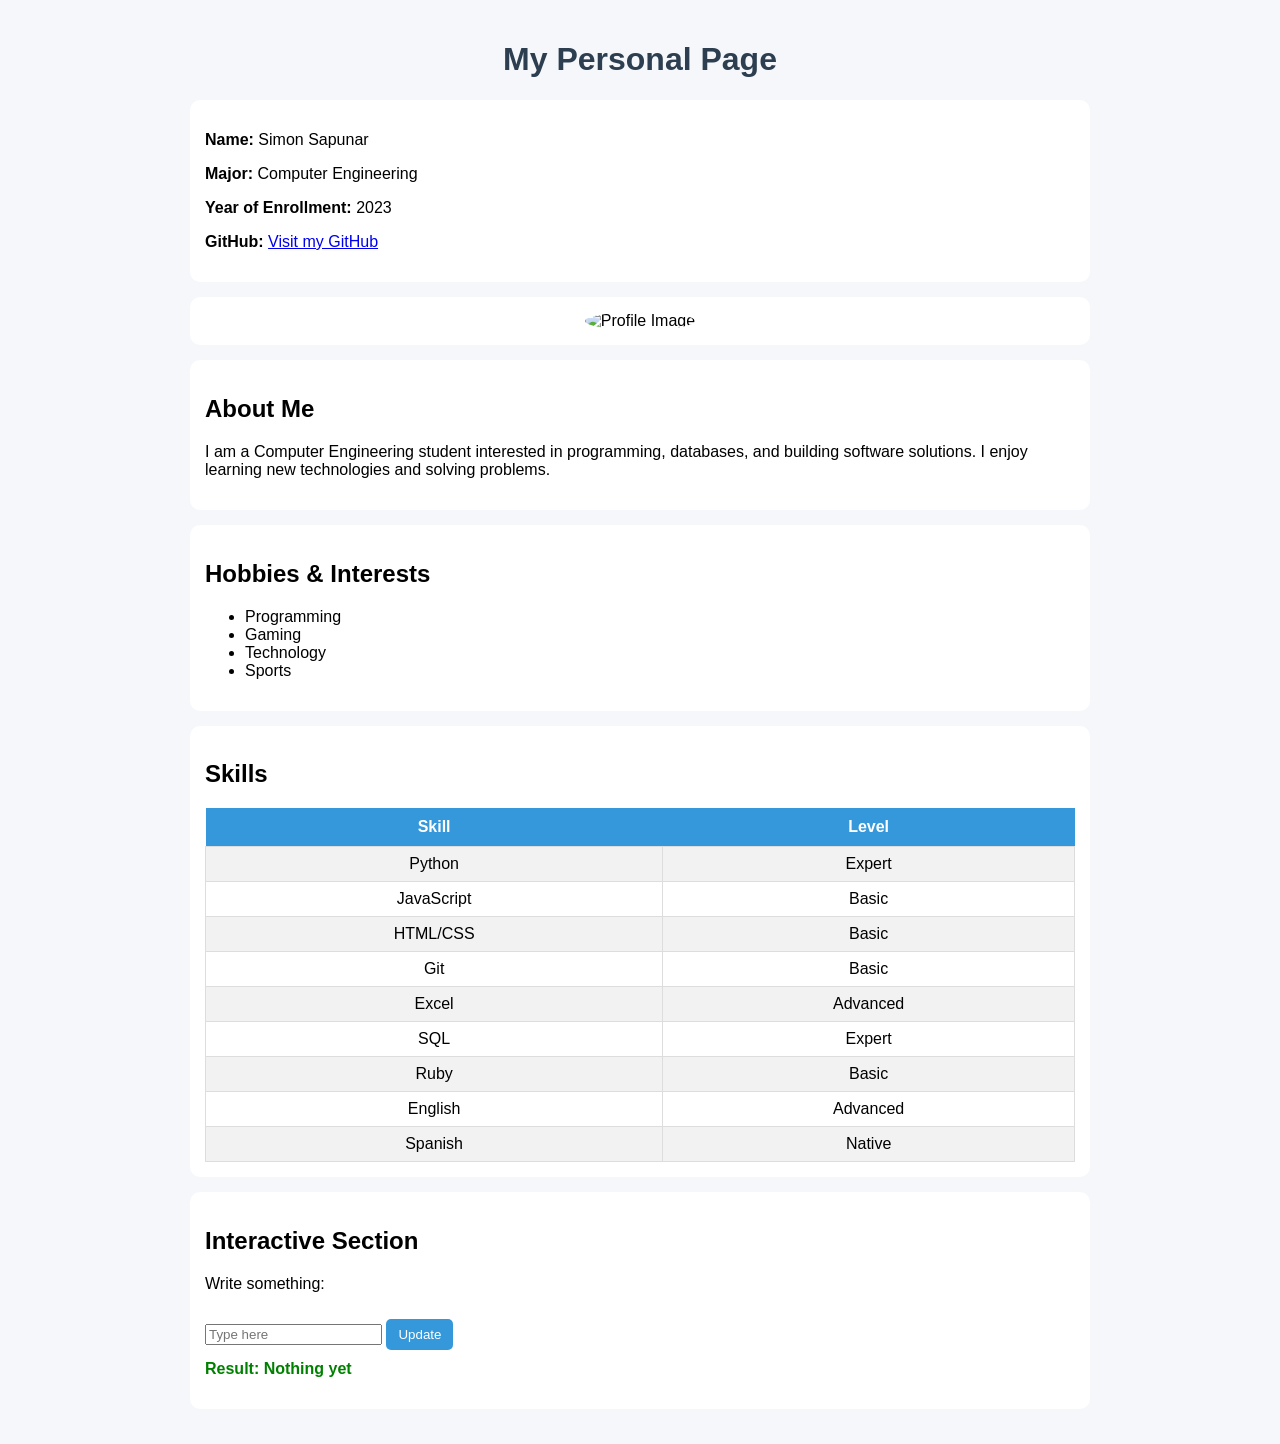
==== index.html @ 9180f2d0 "Add initial HTML and CSS files for personal webpage" ====
<!DOCTYPE html>
<html lang="en">
<head>
    <meta charset="UTF-8">
    <meta name="viewport" content="width=device-width, initial-scale=1.0">
    <title>My Personal Page</title>

    <!-- Conexión con CSS -->
    <link rel="stylesheet" href="styles.css">

    <script>
        function updateText() {
            var inputValue = document.getElementById("userInput").value;
            document.getElementById("outputText").innerText = inputValue;
        }
    </script>
</head>

<body>

<div class="container">

    <h1 class="title">My Personal Page</h1>

    <section class="info">
        <p><strong>Name:</strong> Simon Sapunar</p>
        <p><strong>Major:</strong> Computer Engineering</p>
        <p><strong>Year of Enrollment:</strong> 2023</p>
        <p><strong>GitHub:</strong> 
            <a href="https://github.com/SSapunar" target="_blank">
                Visit my GitHub
            </a>
        </p>
    </section>

    <section class="image-section">
        <img src="https://via.placeholder.com/200" alt="Profile Image">
    </section>

    <section class="summary">
        <h2>About Me</h2>
        <p>
            I am a Computer Engineering student interested in programming, databases, 
            and building software solutions. I enjoy learning new technologies and solving problems.
        </p>
    </section>

    <section class="hobbies">
        <h2>Hobbies & Interests</h2>
        <ul>
            <li>Programming</li>
            <li>Gaming</li>
            <li>Technology</li>
            <li>Sports</li>
        </ul>
    </section>

    <section class="skills">
        <h2>Skills</h2>
        <table>
            <tr>
                <th>Skill</th>
                <th>Level</th>
            </tr>
            <tr><td>Python</td><td>Expert</td></tr>
            <tr><td>JavaScript</td><td>Basic</td></tr>
            <tr><td>HTML/CSS</td><td>Basic</td></tr>
            <tr><td>Git</td><td>Basic</td></tr>
            <tr><td>Excel</td><td>Advanced</td></tr>
            <tr><td>SQL</td><td>Expert</td></tr>
            <tr><td>Ruby</td><td>Basic</td></tr>
            <tr><td>English</td><td>Advanced</td></tr>
            <tr><td>Spanish</td><td>Native</td></tr>
        </table>
    </section>

    <section class="interactive">
        <h2>Interactive Section</h2>
        <p>Write something:</p>

        <input type="text" id="userInput" placeholder="Type here">
        <button onclick="updateText()">Update</button>

        <p class="result">Result: <span id="outputText">Nothing yet</span></p>
    </section>

</div>

</body>
</html>
---- styles.css ----
/* Fuente general */
body {
    font-family: 'Segoe UI', Tahoma, Geneva, Verdana, sans-serif;
    background-color: #f5f7fa;
    margin: 0;
    padding: 0;
}

/* Contenedor principal */
.container {
    max-width: 900px;
    margin: auto;
    padding: 20px;
}

/* Título */
.title {
    text-align: center;
    color: #2c3e50;
}

/* Secciones */
section {
    background: white;
    margin: 15px 0;
    padding: 15px;
    border-radius: 10px;
}

/* Imagen */
.image-section {
    text-align: center;
}

.image-section img {
    width: 200px;
    border-radius: 50%;
}

/* Tabla */
table {
    width: 100%;
    border-collapse: collapse;
}

th {
    background-color: #3498db;
    color: white;
    padding: 10px;
}

td {
    text-align: center;
    padding: 8px;
    border: 1px solid #ddd;
}

tr:nth-child(even) {
    background-color: #f2f2f2;
}

/* Botón */
button {
    margin-top: 10px;
    padding: 8px 12px;
    border: none;
    background-color: #3498db;
    color: white;
    border-radius: 5px;
    cursor: pointer;
}

button:hover {
    background-color: #2980b9;
}

/* Resultado */
.result {
    margin-top: 10px;
    font-weight: bold;
    color: green;
}

/* Responsive */
@media (max-width: 600px) {
    .container {
        padding: 10px;
    }

    .image-section img {
        width: 150px;
    }

    table, th, td {
        font-size: 14px;
    }
}
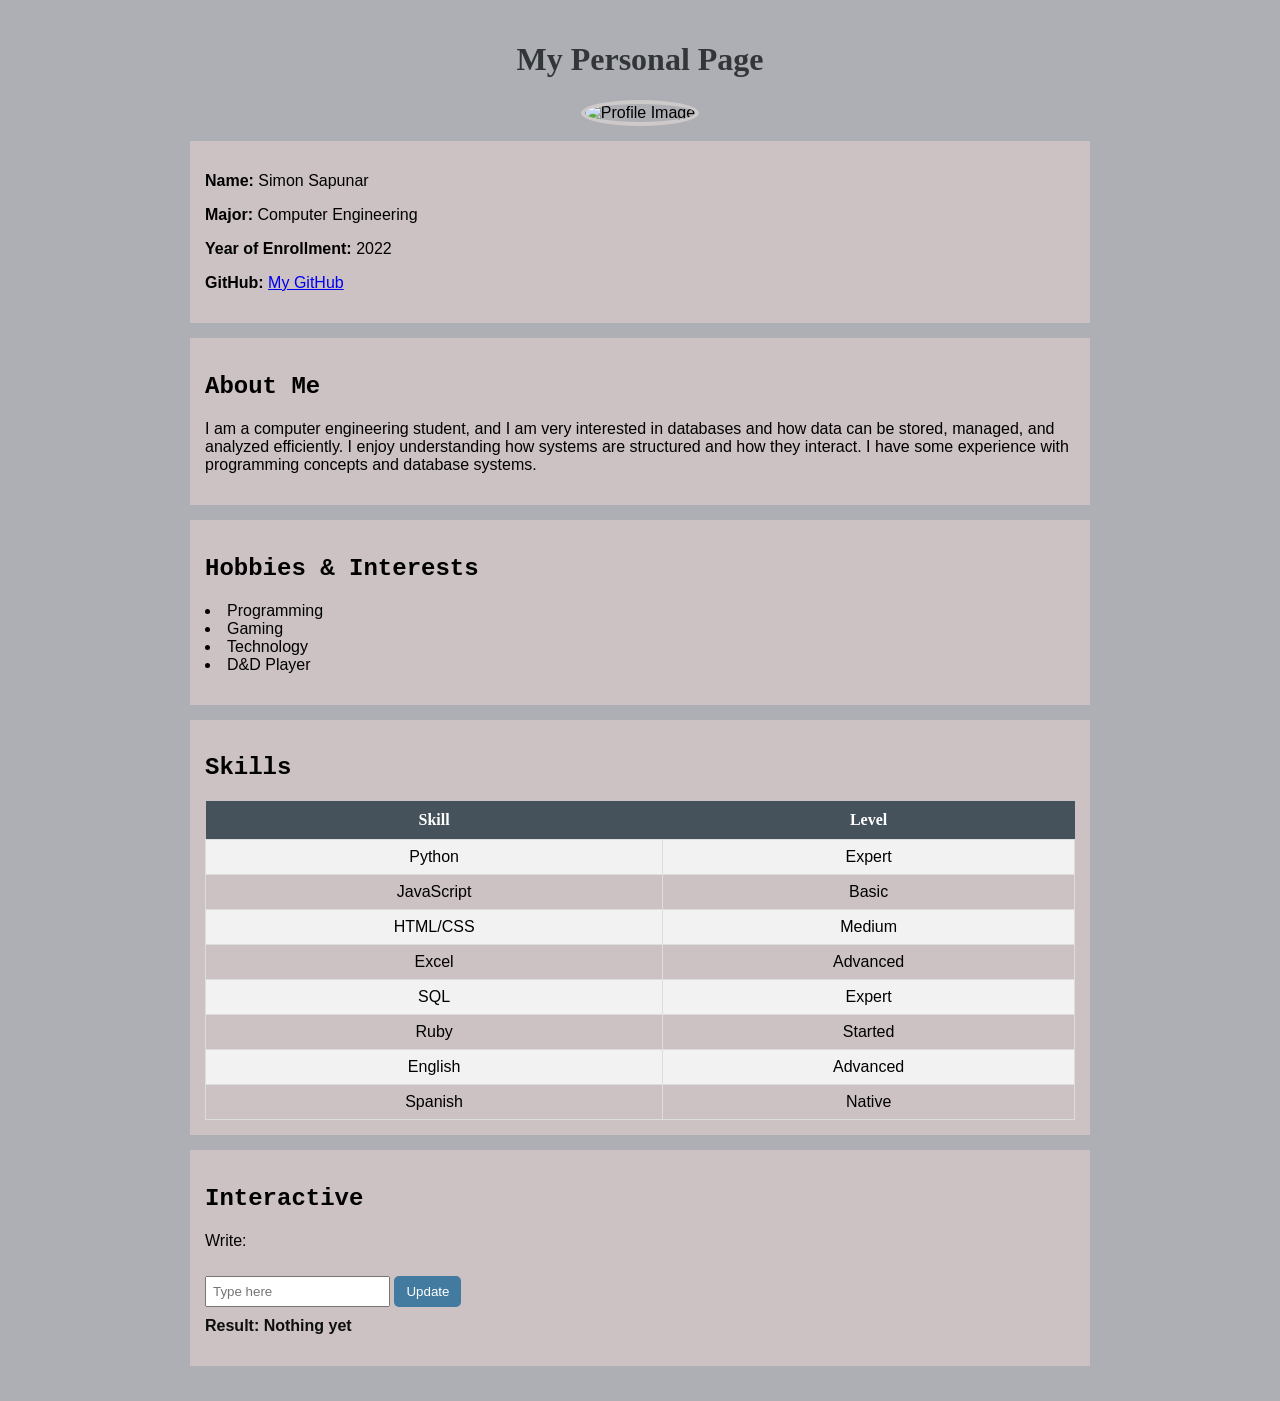
==== commit ba8497aa: "Refactor HTML structure and update CSS styles for improved layout and readability" ====
--- a/index.html
+++ b/index.html
@@ -4,44 +4,42 @@
     <meta charset="UTF-8">
     <meta name="viewport" content="width=device-width, initial-scale=1.0">
     <title>My Personal Page</title>
-
-    <!-- Conexión con CSS -->
     <link rel="stylesheet" href="styles.css">
 
     <script>
-        function updateText() {
-            var inputValue = document.getElementById("userInput").value;
-            document.getElementById("outputText").innerText = inputValue;
+        function Text() {
+            var i = document.getElementById("Input").value;
+            document.getElementById("output").innerText = i;
         }
     </script>
 </head>
-
-<body>
-
+<body>  
 <div class="container">
 
     <h1 class="title">My Personal Page</h1>
 
+    <section class="image-section">
+        <img src="https://avatars.githubusercontent.com/u/130682835?v=4" alt="Profile Image">
+    </section>
+
     <section class="info">
         <p><strong>Name:</strong> Simon Sapunar</p>
         <p><strong>Major:</strong> Computer Engineering</p>
-        <p><strong>Year of Enrollment:</strong> 2023</p>
+        <p><strong>Year of Enrollment:</strong> 2022</p>
         <p><strong>GitHub:</strong> 
             <a href="https://github.com/SSapunar" target="_blank">
-                Visit my GitHub
+                My GitHub
             </a>
         </p>
     </section>
 
-    <section class="image-section">
-        <img src="https://via.placeholder.com/200" alt="Profile Image">
-    </section>
 
-    <section class="summary">
+    <section class="Summary">
         <h2>About Me</h2>
         <p>
-            I am a Computer Engineering student interested in programming, databases, 
-            and building software solutions. I enjoy learning new technologies and solving problems.
+            I am a computer engineering student, and I am very interested in databases and how data can be stored, managed, and analyzed efficiently. 
+            I enjoy understanding how systems are structured and how they interact. 
+            I have some experience with programming concepts and database systems.
         </p>
     </section>
 
@@ -51,7 +49,7 @@
             <li>Programming</li>
             <li>Gaming</li>
             <li>Technology</li>
-            <li>Sports</li>
+            <li>D&D Player</li>
         </ul>
     </section>
 
@@ -64,27 +62,25 @@
             </tr>
             <tr><td>Python</td><td>Expert</td></tr>
             <tr><td>JavaScript</td><td>Basic</td></tr>
-            <tr><td>HTML/CSS</td><td>Basic</td></tr>
-            <tr><td>Git</td><td>Basic</td></tr>
+            <tr><td>HTML/CSS</td><td>Medium</td></tr>
             <tr><td>Excel</td><td>Advanced</td></tr>
             <tr><td>SQL</td><td>Expert</td></tr>
-            <tr><td>Ruby</td><td>Basic</td></tr>
+            <tr><td>Ruby</td><td>Started</td></tr>
             <tr><td>English</td><td>Advanced</td></tr>
             <tr><td>Spanish</td><td>Native</td></tr>
         </table>
     </section>
 
     <section class="interactive">
-        <h2>Interactive Section</h2>
-        <p>Write something:</p>
+        <h2>Interactive</h2>
+        <p>Write:</p>
 
-        <input type="text" id="userInput" placeholder="Type here">
-        <button onclick="updateText()">Update</button>
+        <input type="text" id="Input" placeholder="Type here">
+        <button onclick="Text()">Update</button>
 
-        <p class="result">Result: <span id="outputText">Nothing yet</span></p>
+        <p class="result">Result: <span id="output">Nothing yet</span></p>
     </section>
 
 </div>
-
 </body>
 </html>
--- a/styles.css
+++ b/styles.css
@@ -1,12 +1,12 @@
-/* Fuente general */
+/* Fondo general */
 body {
     font-family: 'Segoe UI', Tahoma, Geneva, Verdana, sans-serif;
-    background-color: #f5f7fa;
+    background-color: #aeafb4;
     margin: 0;
     padding: 0;
 }
 
-/* Contenedor principal */
+/* Contenedor */
 .container {
     max-width: 900px;
     margin: auto;
@@ -16,25 +16,47 @@
 /* Título */
 .title {
     text-align: center;
-    color: #2c3e50;
+    color: #0f1314c6;
+    font-family: Georgia, serif;
 }
 
-/* Secciones */
+/* Secciones (cajas) */
 section {
-    background: white;
+    background: rgba(219, 204, 204, 0.669);
     margin: 15px 0;
-    padding: 15px;
-    border-radius: 10px;
+    padding: 15px;;
+}
+
+/* EXCEPCIÓN: imagen sin contenedor */
+.image-section {
+    background: transparent;
+    border: none;
+    padding: 0;
+    margin-top: 20px;
+    text-align: center;
 }
 
 /* Imagen */
-.image-section {
-    text-align: center;
-}
-
 .image-section img {
     width: 200px;
     border-radius: 50%;
+    border: 4px solid rgb(207, 202, 202); /* marco */
+}
+
+/* Subtítulos */
+h2 {
+    font-family: 'Courier New', monospace;
+}
+
+/* Texto */
+p, li {
+    font-family: Verdana, sans-serif;
+}
+
+/* Lista */
+ul {
+    list-style-position: inside;
+    padding: 0;
 }
 
 /* Tabla */
@@ -43,20 +65,30 @@
     border-collapse: collapse;
 }
 
+/* Encabezado */
 th {
-    background-color: #3498db;
+    background-color: #45525b;
     color: white;
     padding: 10px;
+    font-family: Georgia, serif;
 }
 
+/* Celdas */
 td {
     text-align: center;
     padding: 8px;
     border: 1px solid #ddd;
 }
 
+/* Filas alternadas */
 tr:nth-child(even) {
     background-color: #f2f2f2;
+}
+
+/* Input */
+input {
+    padding: 6px;
+    font-family: Verdana, sans-serif;
 }
 
 /* Botón */
@@ -64,10 +96,11 @@
     margin-top: 10px;
     padding: 8px 12px;
     border: none;
-    background-color: #3498db;
+    background-color: #437ba0;
     color: white;
     border-radius: 5px;
     cursor: pointer;
+    font-family: Arial, sans-serif;
 }
 
 button:hover {
@@ -78,7 +111,7 @@
 .result {
     margin-top: 10px;
     font-weight: bold;
-    color: green;
+    color: rgb(13, 14, 13);
 }
 
 /* Responsive */
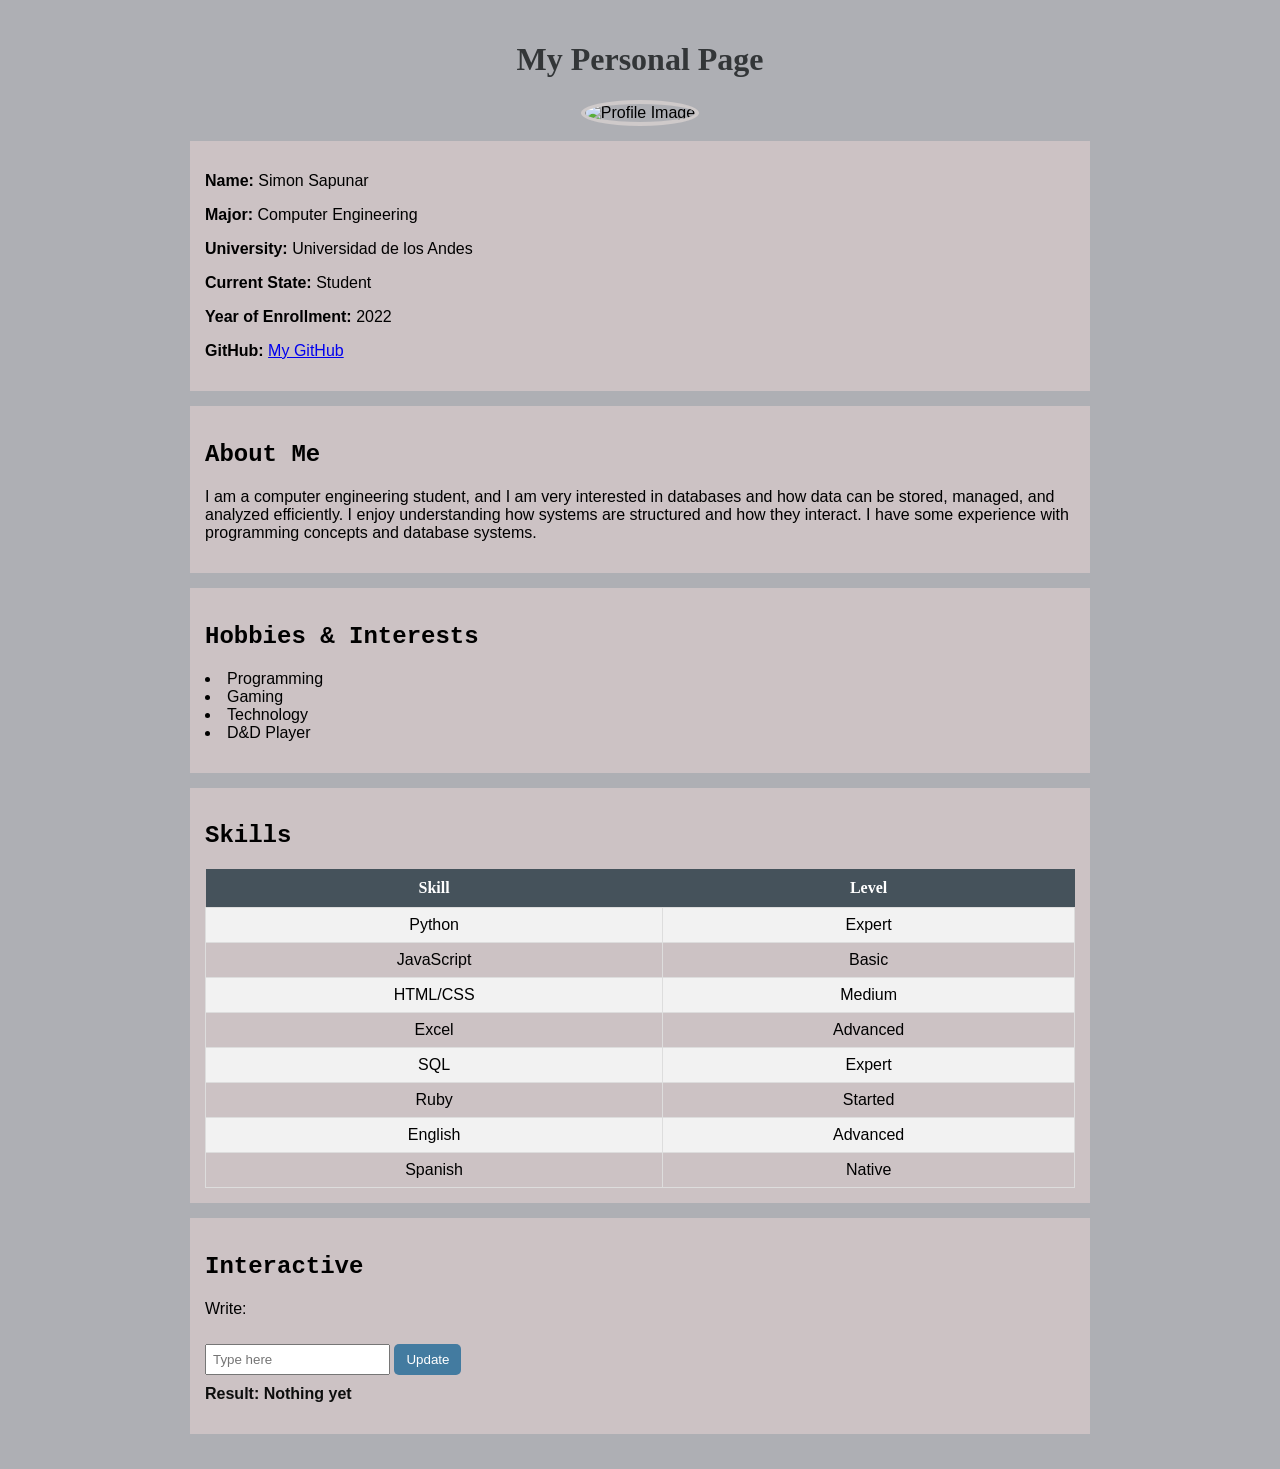
==== commit 5b6a567e: "Just mor things for the HTML" ====
--- a/index.html
+++ b/index.html
@@ -25,6 +25,8 @@
     <section class="info">
         <p><strong>Name:</strong> Simon Sapunar</p>
         <p><strong>Major:</strong> Computer Engineering</p>
+        <p><strong>University:</strong> Universidad de los Andes</p>
+        <p><strong>Current State:</strong> Student</p>
         <p><strong>Year of Enrollment:</strong> 2022</p>
         <p><strong>GitHub:</strong> 
             <a href="https://github.com/SSapunar" target="_blank">
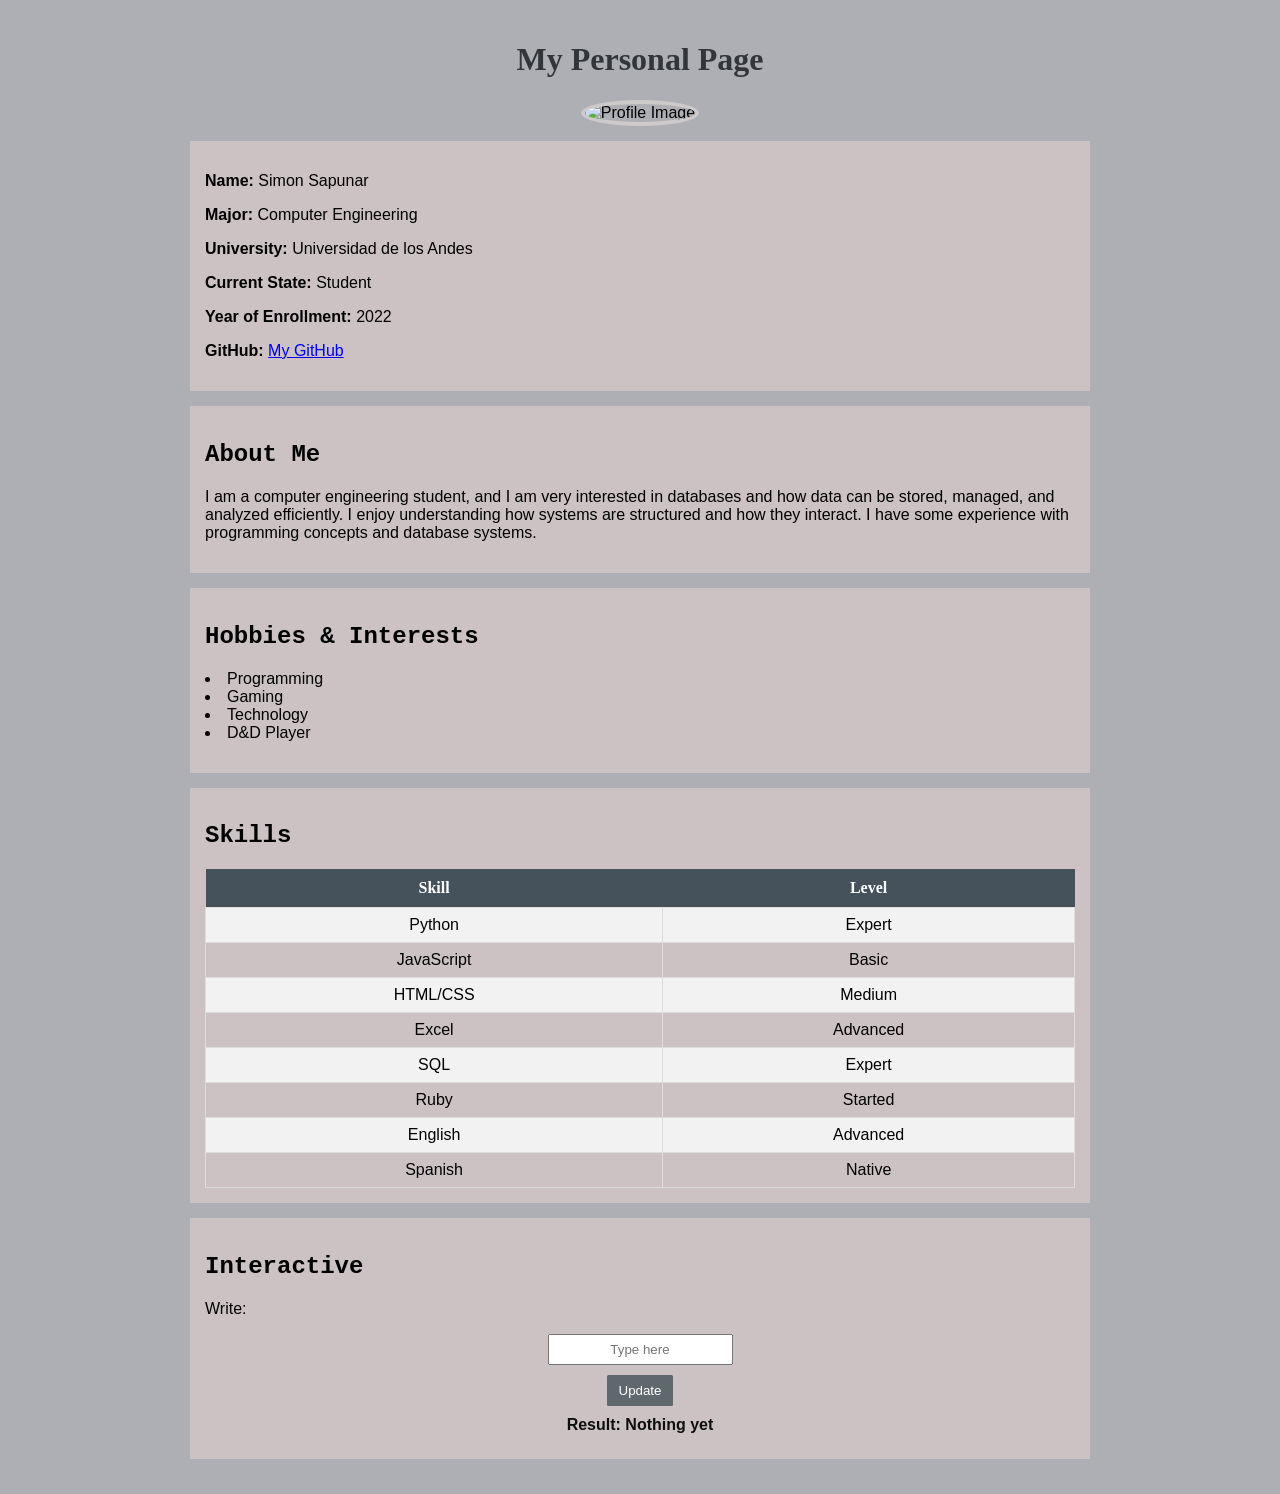
==== commit f5cd40ce: "finale" ====
--- a/index.html
+++ b/index.html
@@ -17,7 +17,7 @@
 <div class="container">
 
     <h1 class="title">My Personal Page</h1>
-
+    
     <section class="image-section">
         <img src="https://avatars.githubusercontent.com/u/130682835?v=4" alt="Profile Image">
     </section>
@@ -29,7 +29,7 @@
         <p><strong>Current State:</strong> Student</p>
         <p><strong>Year of Enrollment:</strong> 2022</p>
         <p><strong>GitHub:</strong> 
-            <a href="https://github.com/SSapunar" target="_blank">
+            <a href="https://youtu.be/dQw4w9WgXcQ?si=e7tWhoB4SFjsWpsu" target="_blank">
                 My GitHub
             </a>
         </p>
--- a/styles.css
+++ b/styles.css
@@ -1,33 +1,32 @@
-/* Fondo general */
 body {
     font-family: 'Segoe UI', Tahoma, Geneva, Verdana, sans-serif;
     background-color: #aeafb4;
     margin: 0;
     padding: 0;
+    display: flex;
+    justify-content: center; 
+    align-items: center;     
+    min-height: 100vh;      
 }
 
-/* Contenedor */
 .container {
     max-width: 900px;
-    margin: auto;
+    width: 100%;
     padding: 20px;
 }
 
-/* Título */
 .title {
     text-align: center;
     color: #0f1314c6;
     font-family: Georgia, serif;
 }
 
-/* Secciones (cajas) */
 section {
     background: rgba(219, 204, 204, 0.669);
     margin: 15px 0;
     padding: 15px;;
 }
 
-/* EXCEPCIÓN: imagen sin contenedor */
 .image-section {
     background: transparent;
     border: none;
@@ -36,36 +35,30 @@
     text-align: center;
 }
 
-/* Imagen */
 .image-section img {
     width: 200px;
     border-radius: 50%;
-    border: 4px solid rgb(207, 202, 202); /* marco */
+    border: 4px solid rgb(207, 202, 202);
 }
 
-/* Subtítulos */
 h2 {
     font-family: 'Courier New', monospace;
 }
 
-/* Texto */
 p, li {
     font-family: Verdana, sans-serif;
 }
 
-/* Lista */
 ul {
     list-style-position: inside;
     padding: 0;
 }
 
-/* Tabla */
 table {
     width: 100%;
     border-collapse: collapse;
 }
 
-/* Encabezado */
 th {
     background-color: #45525b;
     color: white;
@@ -73,32 +66,39 @@
     font-family: Georgia, serif;
 }
 
-/* Celdas */
 td {
     text-align: center;
     padding: 8px;
     border: 1px solid #ddd;
 }
 
-/* Filas alternadas */
 tr:nth-child(even) {
     background-color: #f2f2f2;
 }
 
-/* Input */
+.interactive {
+    text-align: left; 
+}
+
+.interactive input,
+.interactive button,
+.interactive .result {
+    display: block;
+    margin: 10px auto;
+    text-align: center;
+}
+
 input {
     padding: 6px;
     font-family: Verdana, sans-serif;
 }
 
-/* Botón */
 button {
-    margin-top: 10px;
     padding: 8px 12px;
     border: none;
-    background-color: #437ba0;
+    background-color: #5f686d;
     color: white;
-    border-radius: 5px;
+    border-radius: 1.5px;
     cursor: pointer;
     font-family: Arial, sans-serif;
 }
@@ -107,14 +107,12 @@
     background-color: #2980b9;
 }
 
-/* Resultado */
 .result {
     margin-top: 10px;
     font-weight: bold;
     color: rgb(13, 14, 13);
 }
 
-/* Responsive */
 @media (max-width: 600px) {
     .container {
         padding: 10px;
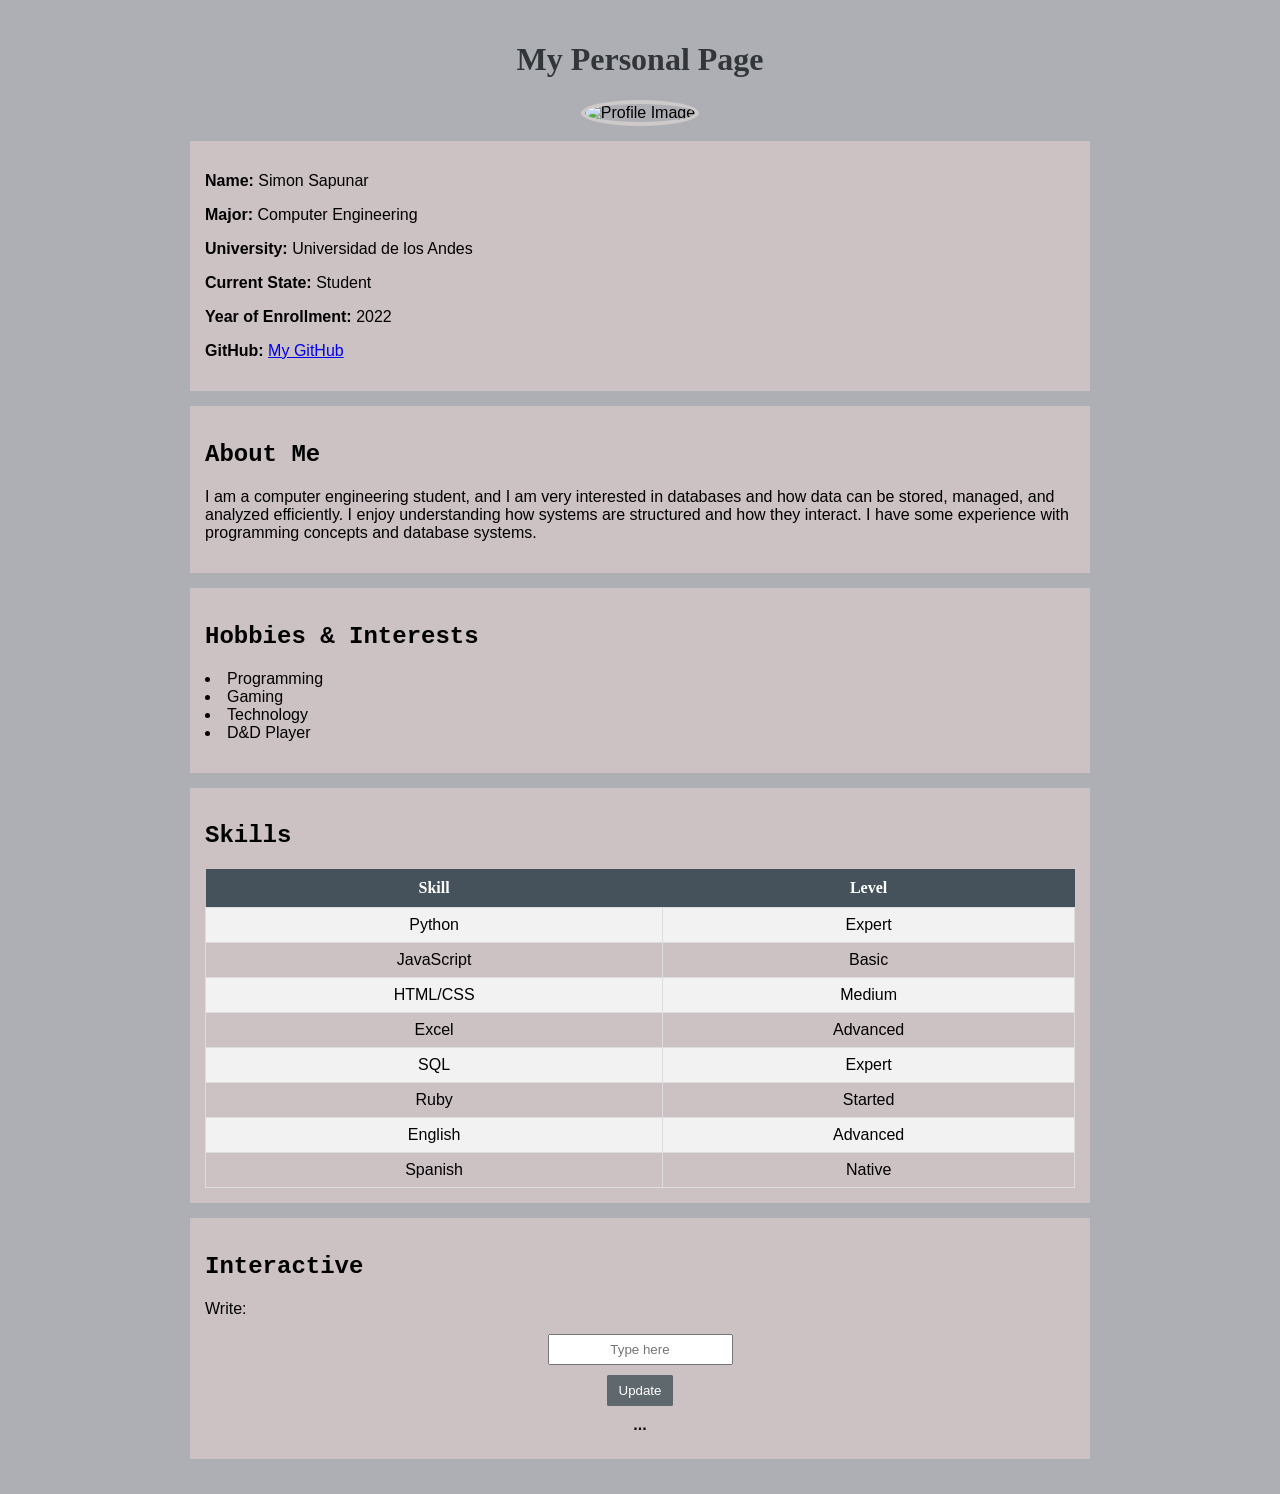
==== commit ee529636: "end" ====
--- a/index.html
+++ b/index.html
@@ -80,7 +80,7 @@
         <input type="text" id="Input" placeholder="Type here">
         <button onclick="Text()">Update</button>
 
-        <p class="result">Result: <span id="output">Nothing yet</span></p>
+        <p class="result"><span id="output">...</span></p>
     </section>
 
 </div>
